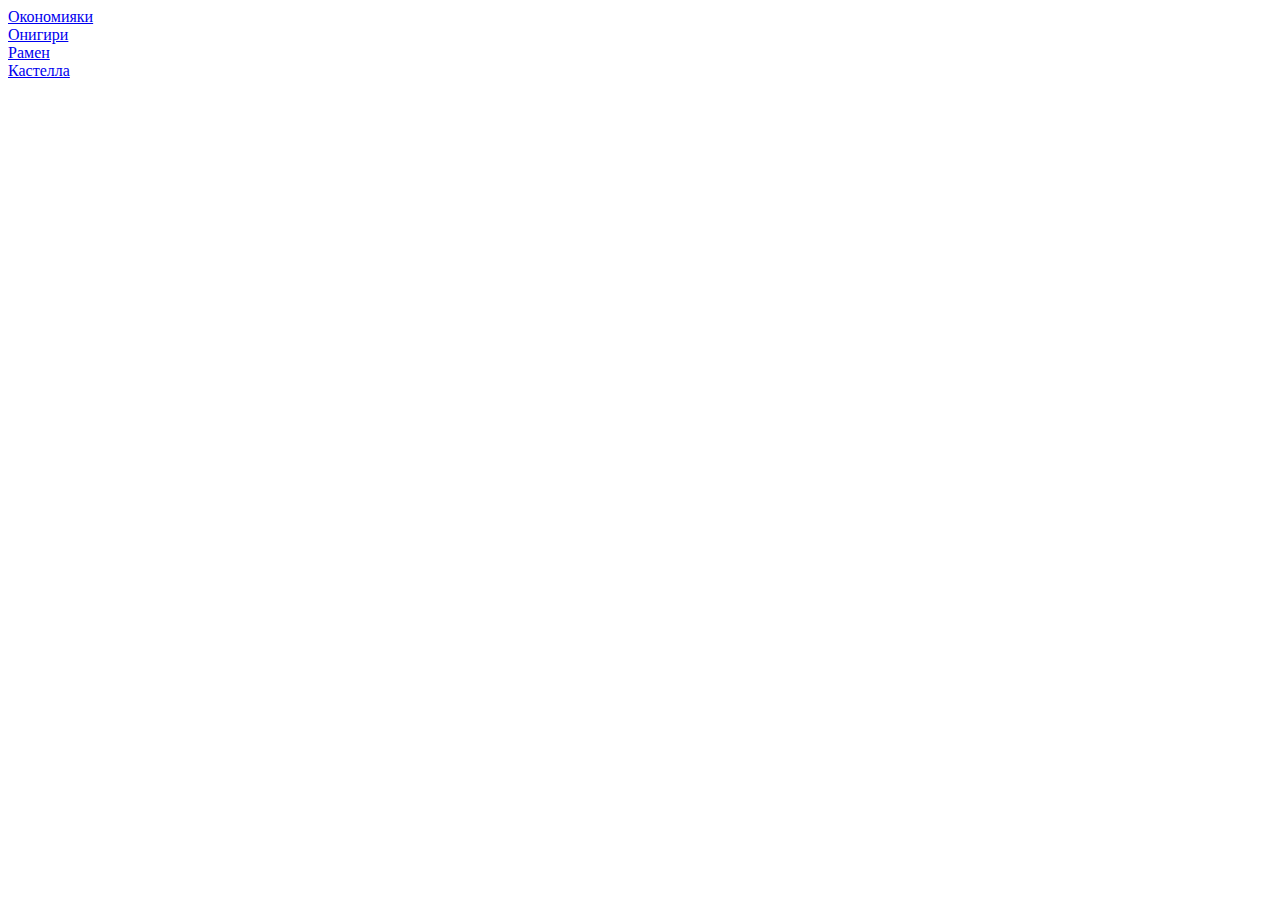
==== index.html @ 9fafaa18 "Добавил все необходимые HTML файлы, текст и картинки" ====
<!DOCTYPE html>
<html lang="en">
<head>
    <meta charset="UTF-8">
    <meta name="viewport" content="width=device-width, initial-scale=1.0">
    <title>Кулинарная книга</title>
</head>
<body>
<div>
   <a href="/Okonomiyaki.html">Окономияки</a> 
</div>
<div>
    <a href="Onigiri.html">Онигири</a>
</div>
<div>
    <a href="Ramen.html">Рамен</a>
</div>
<div>
    <a href="Castella.html">Кастелла</a>
</div>

</body>
</html>
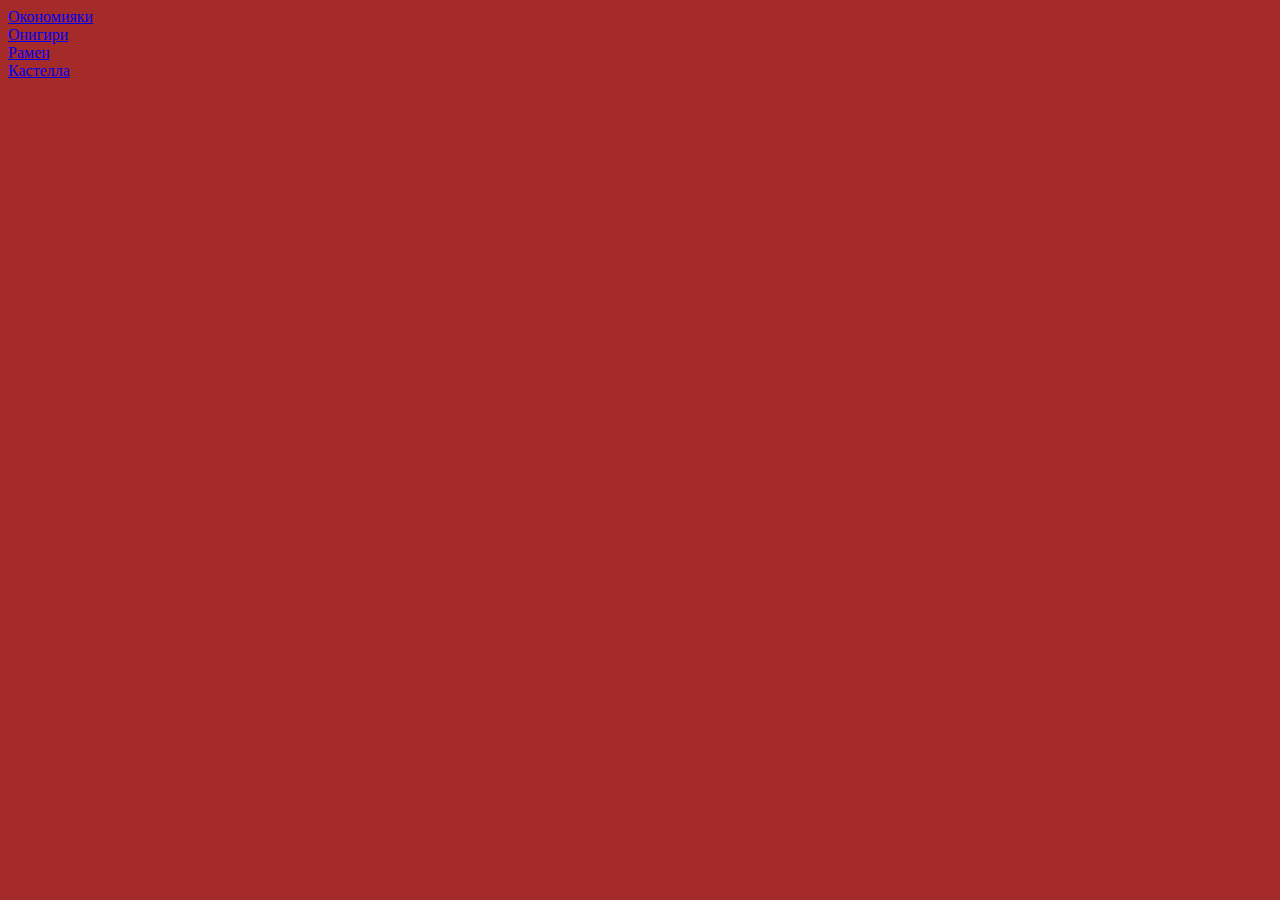
==== commit bee3204f: "Добавил css файлы и привязал их к нужному HTML файлу" ====
--- a/index.html
+++ b/index.html
@@ -4,6 +4,7 @@
     <meta charset="UTF-8">
     <meta name="viewport" content="width=device-width, initial-scale=1.0">
     <title>Кулинарная книга</title>
+    <link rel="stylesheet" href="css/index.css">
 </head>
 <body>
 <div>
--- a/css/index.css
+++ b/css/index.css
@@ -0,0 +1,3 @@
+body{
+    background-color: brown;
+}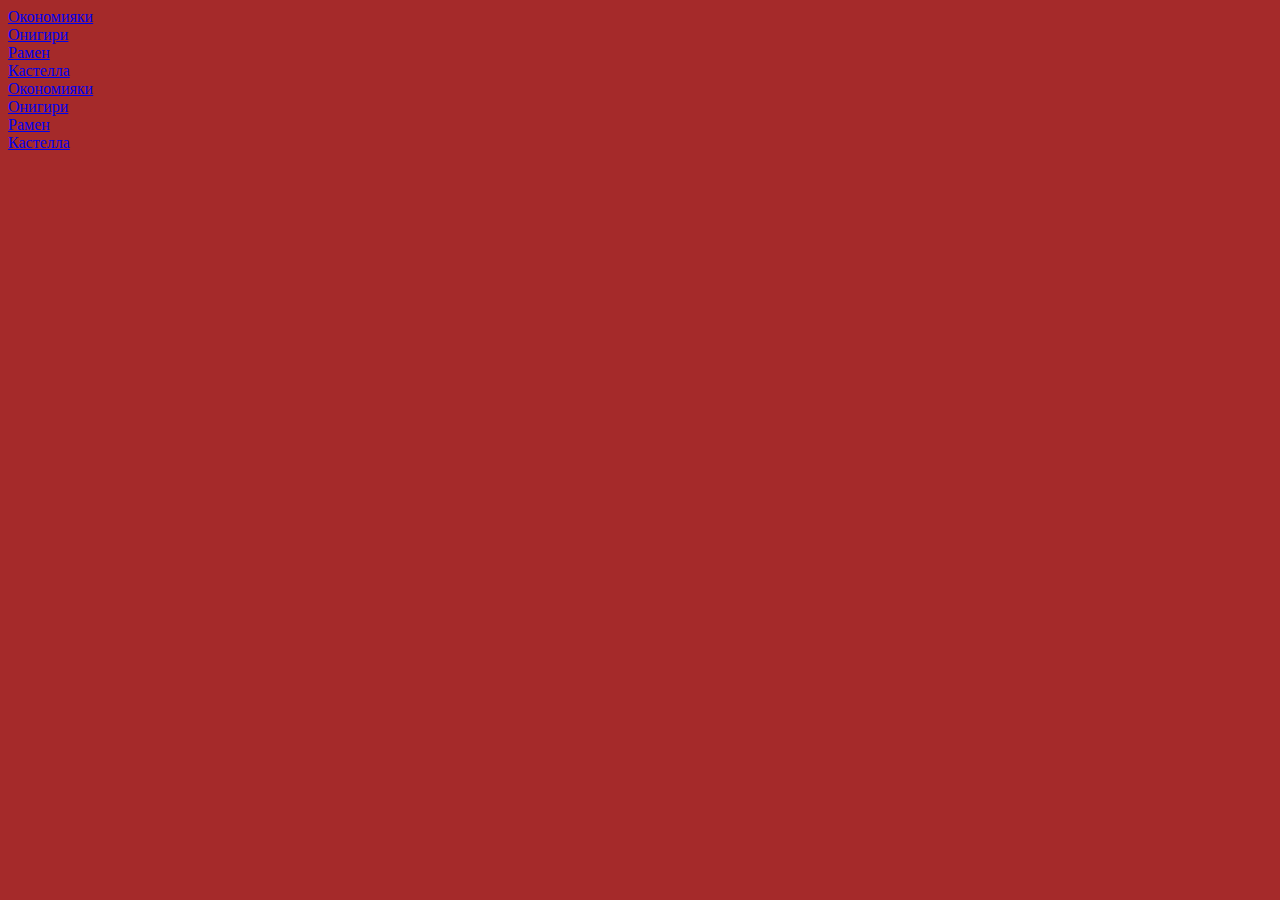
==== commit 1c338c67: "Добавил css файлы и привязал их к нужному HTML файлу" ====
--- a/index.html
+++ b/index.html
@@ -21,4 +21,27 @@
 </div>
 
 </body>
+</html>
+<!DOCTYPE html>
+<html lang="en">
+<head>
+    <meta charset="UTF-8">
+    <meta name="viewport" content="width=device-width, initial-scale=1.0">
+    <title>Кулинарная книга</title>
+</head>
+<body>
+<div>
+   <a href="/Okonomiyaki.html">Окономияки</a> 
+</div>
+<div>
+    <a href="Onigiri.html">Онигири</a>
+</div>
+<div>
+    <a href="Ramen.html">Рамен</a>
+</div>
+<div>
+    <a href="Castella.html">Кастелла</a>
+</div>
+
+</body>
 </html>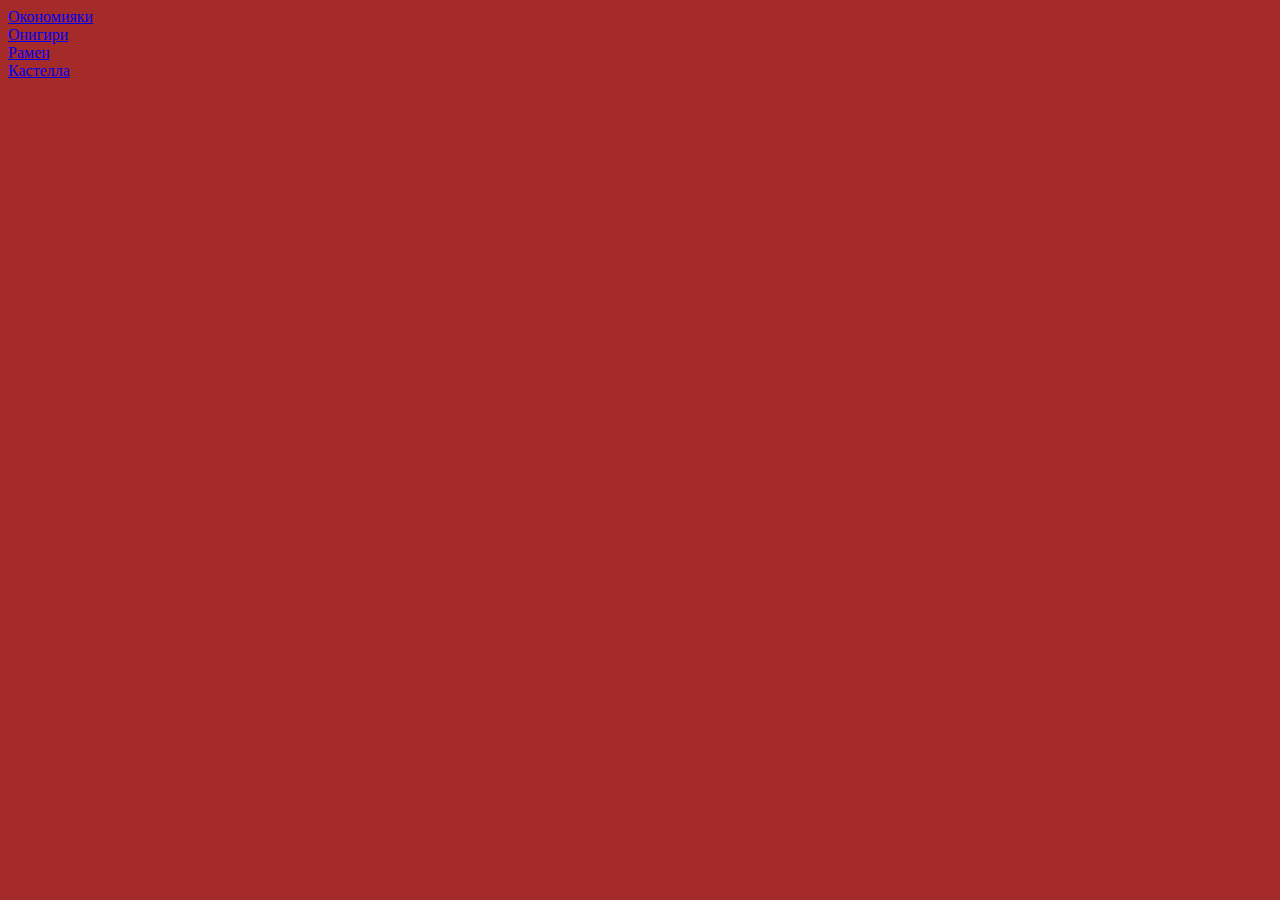
==== commit f6eb06d0: "Исправил дублирование в index.html" ====
--- a/index.html
+++ b/index.html
@@ -22,26 +22,3 @@
 
 </body>
 </html>
-<!DOCTYPE html>
-<html lang="en">
-<head>
-    <meta charset="UTF-8">
-    <meta name="viewport" content="width=device-width, initial-scale=1.0">
-    <title>Кулинарная книга</title>
-</head>
-<body>
-<div>
-   <a href="/Okonomiyaki.html">Окономияки</a> 
-</div>
-<div>
-    <a href="Onigiri.html">Онигири</a>
-</div>
-<div>
-    <a href="Ramen.html">Рамен</a>
-</div>
-<div>
-    <a href="Castella.html">Кастелла</a>
-</div>
-
-</body>
-</html>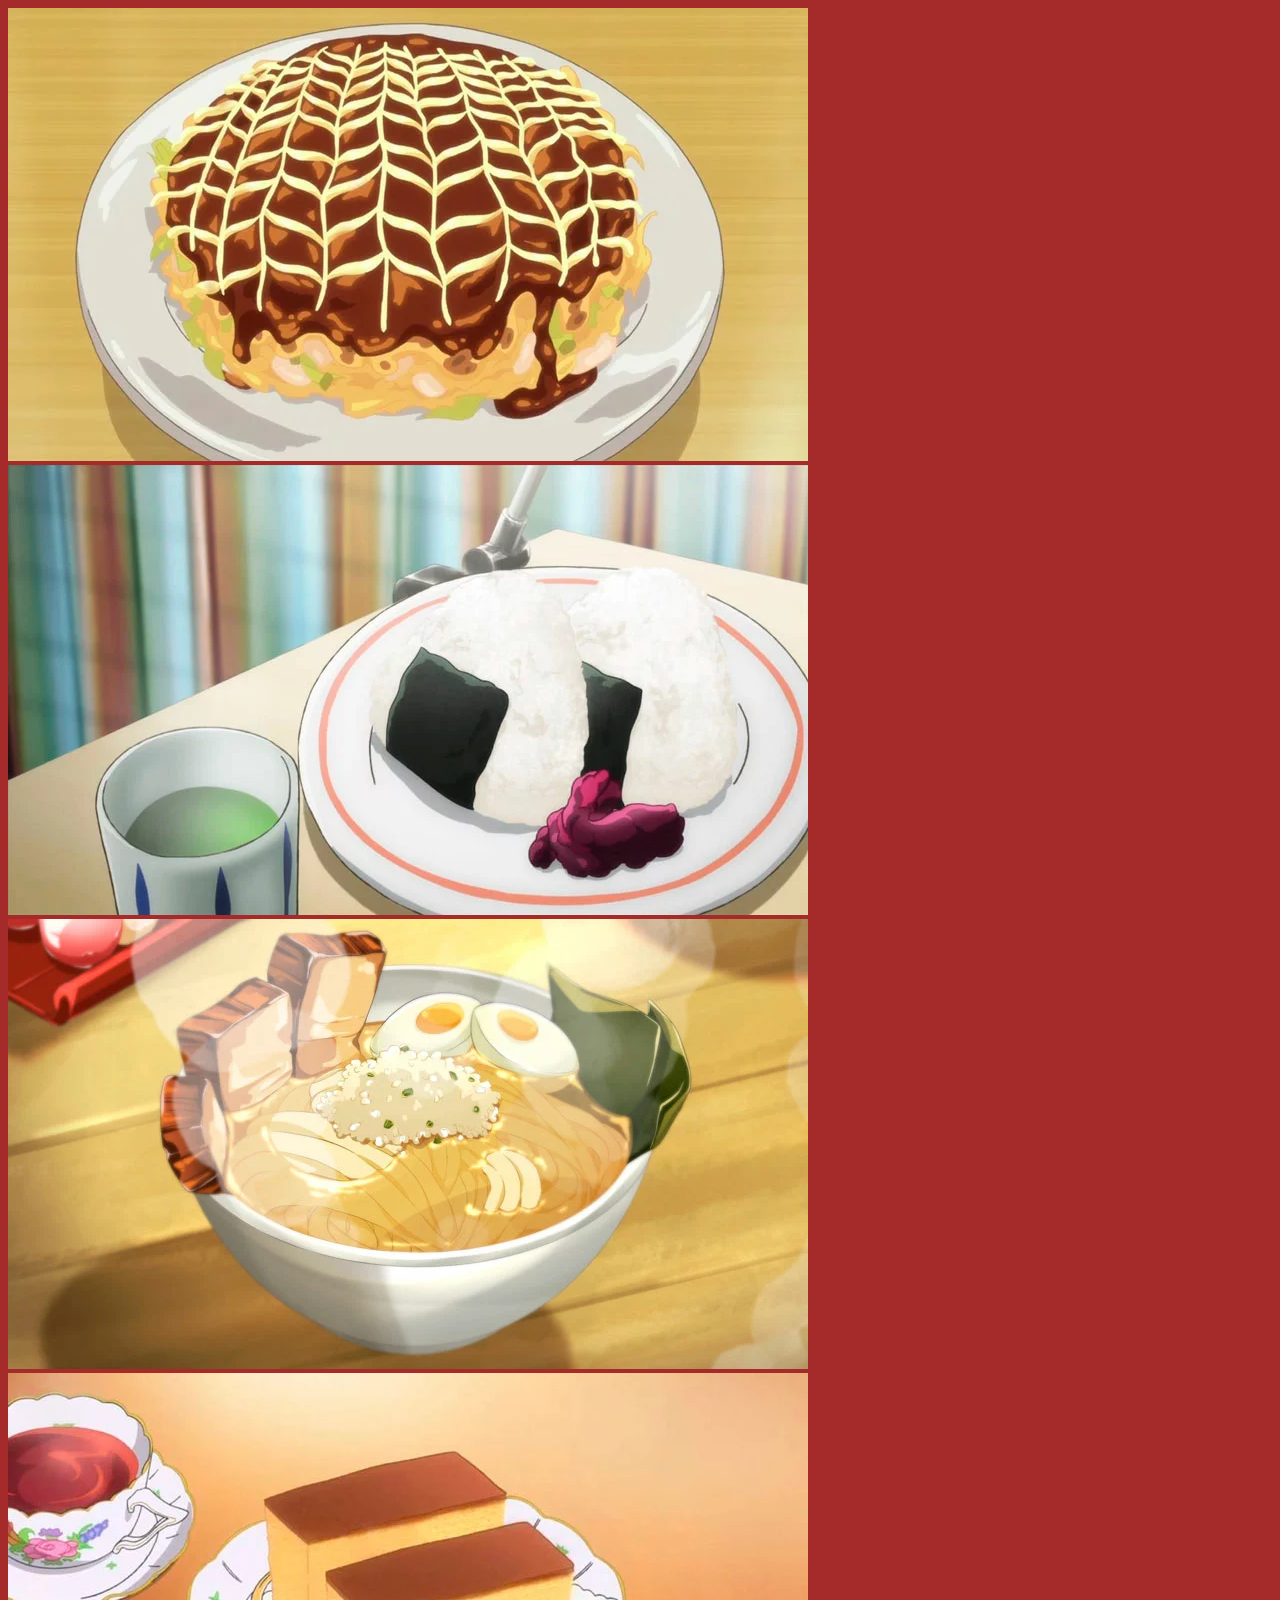
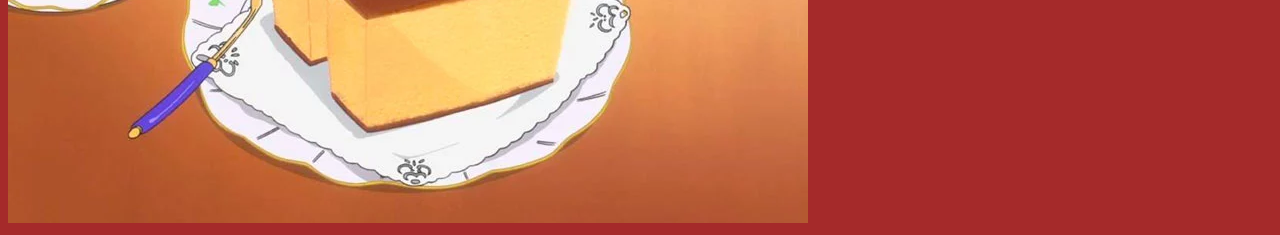
==== commit d58e00c7: "Поменял текст на картинки" ====
--- a/index.html
+++ b/index.html
@@ -8,16 +8,16 @@
 </head>
 <body>
 <div>
-   <a href="/Okonomiyaki.html">Окономияки</a> 
+   <a href="/Okonomiyaki.html"><img src="images/okonomiyaki.jpg" alt=""></a> 
 </div>
 <div>
-    <a href="Onigiri.html">Онигири</a>
+    <a href="Onigiri.html"><img src="images/onigiri.jpg" alt=""></a>
 </div>
 <div>
-    <a href="Ramen.html">Рамен</a>
+    <a href="Ramen.html"><img src="images/ramen.jpg" alt=""></a>
 </div>
 <div>
-    <a href="Castella.html">Кастелла</a>
+    <a href="Castella.html"><img src="images/kastella.jpg" alt=""></a>
 </div>
 
 </body>
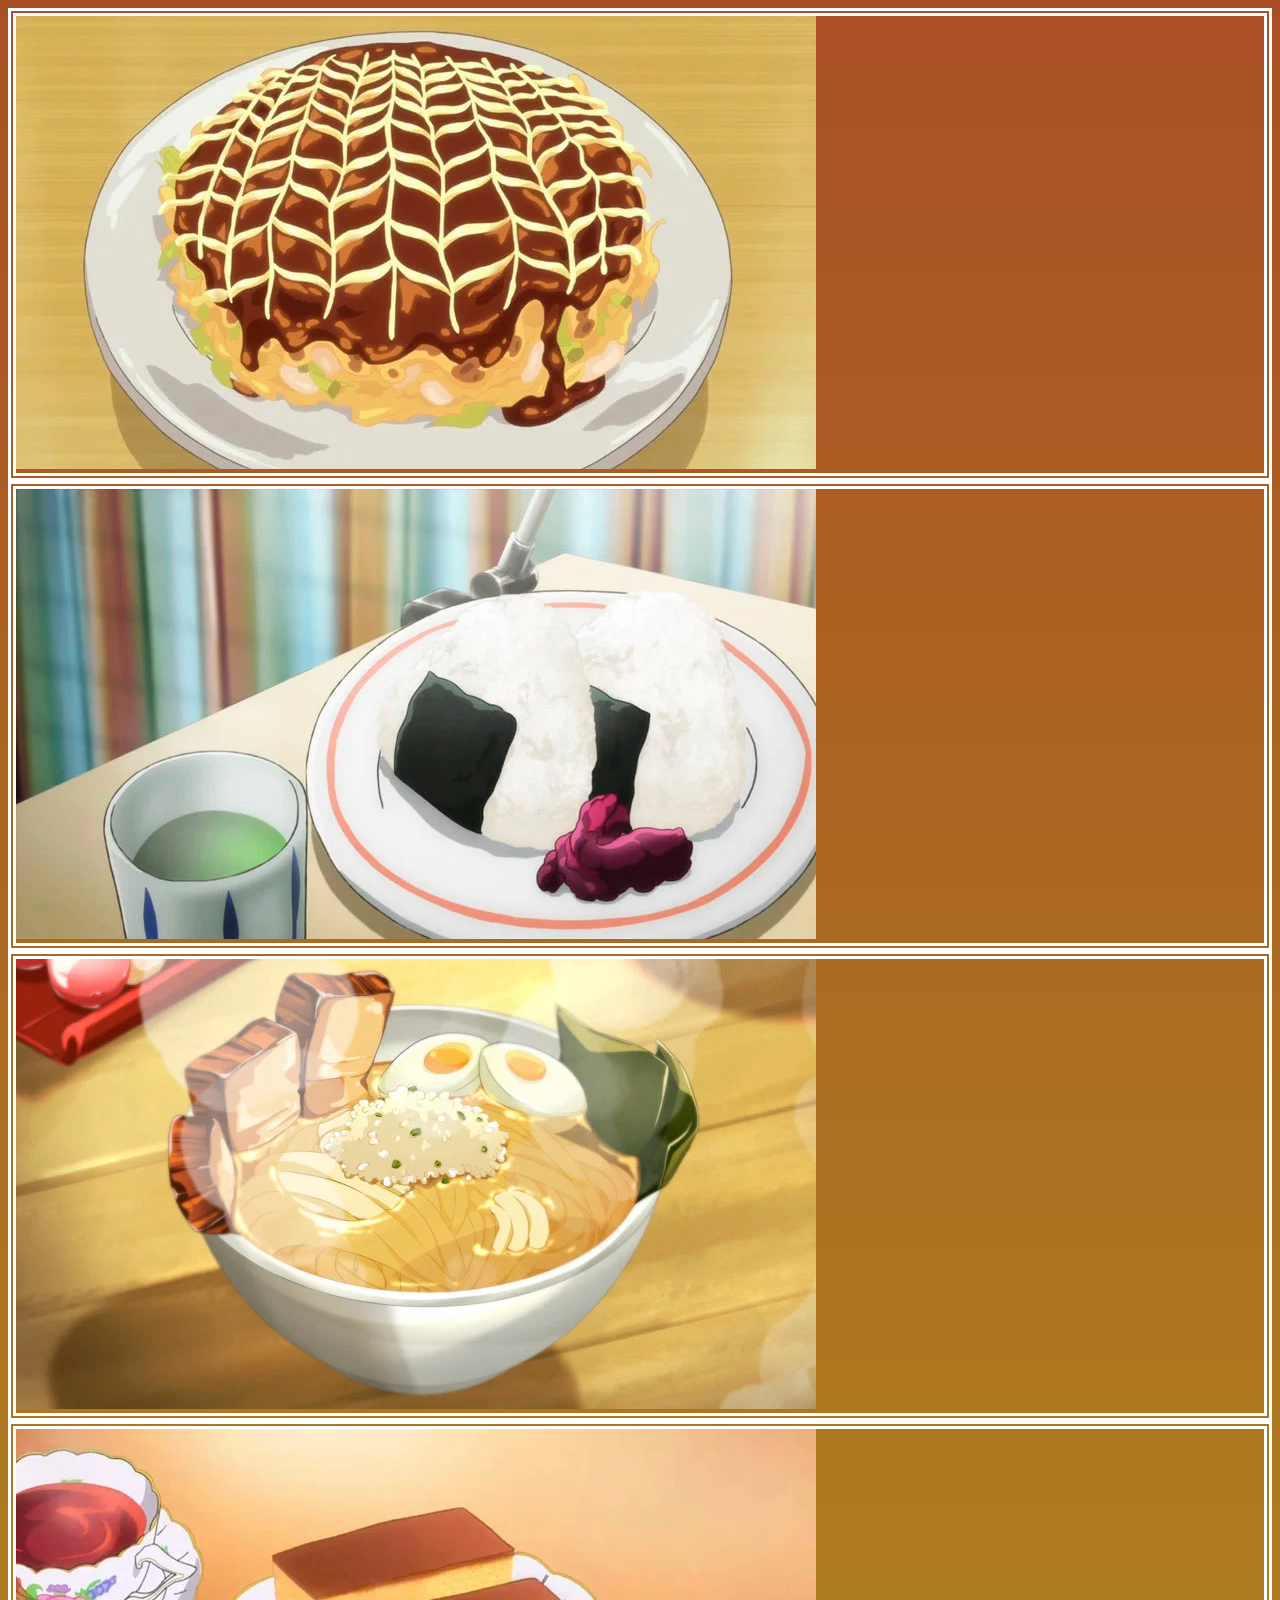
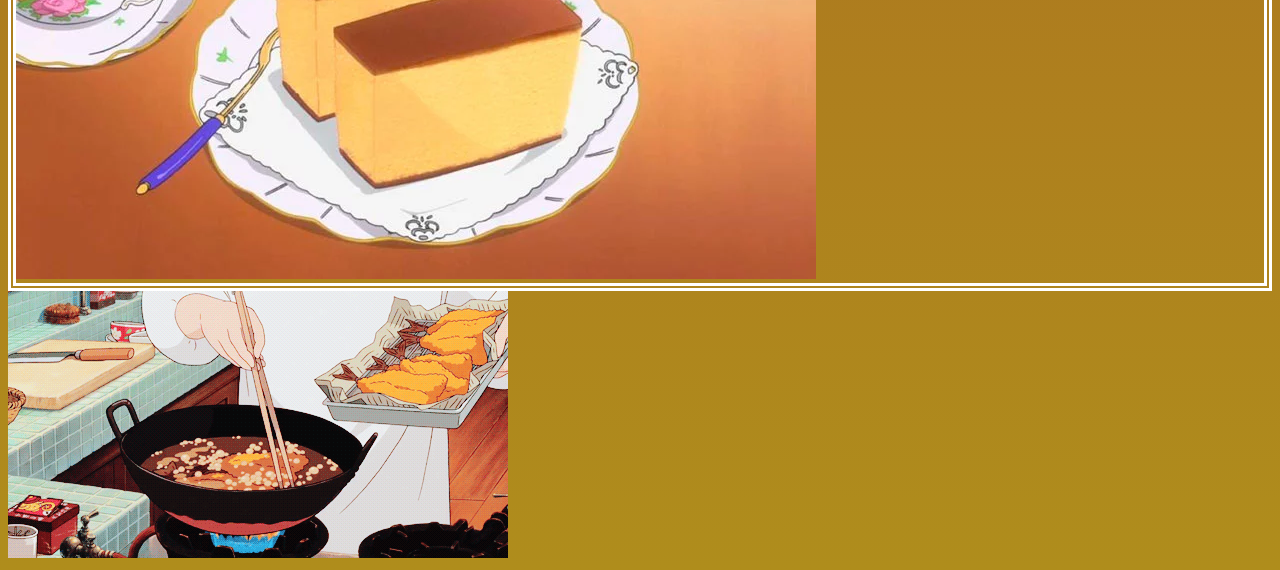
==== commit fd857f92: "Настроил градиент и добавил gif в index.html" ====
--- a/index.html
+++ b/index.html
@@ -7,17 +7,24 @@
     <link rel="stylesheet" href="css/index.css">
 </head>
 <body>
-<div>
+<div class="img">
    <a href="/Okonomiyaki.html"><img src="images/okonomiyaki.jpg" alt=""></a> 
 </div>
-<div>
+
+<div class="img">
     <a href="Onigiri.html"><img src="images/onigiri.jpg" alt=""></a>
 </div>
-<div>
+
+<div class="img">
     <a href="Ramen.html"><img src="images/ramen.jpg" alt=""></a>
 </div>
-<div>
+
+<div class="img">
     <a href="Castella.html"><img src="images/kastella.jpg" alt=""></a>
+</div>
+
+<div class="gif">
+    <img src="images/gif.gif" alt="">
 </div>
 
 </body>
--- a/css/index.css
+++ b/css/index.css
@@ -1,3 +1,7 @@
 body{
-    background-color: brown;
+    background: linear-gradient(rgb(170, 79, 37),rgb(175, 141, 28));
+}
+
+.img{
+    border: double white 8px;
 }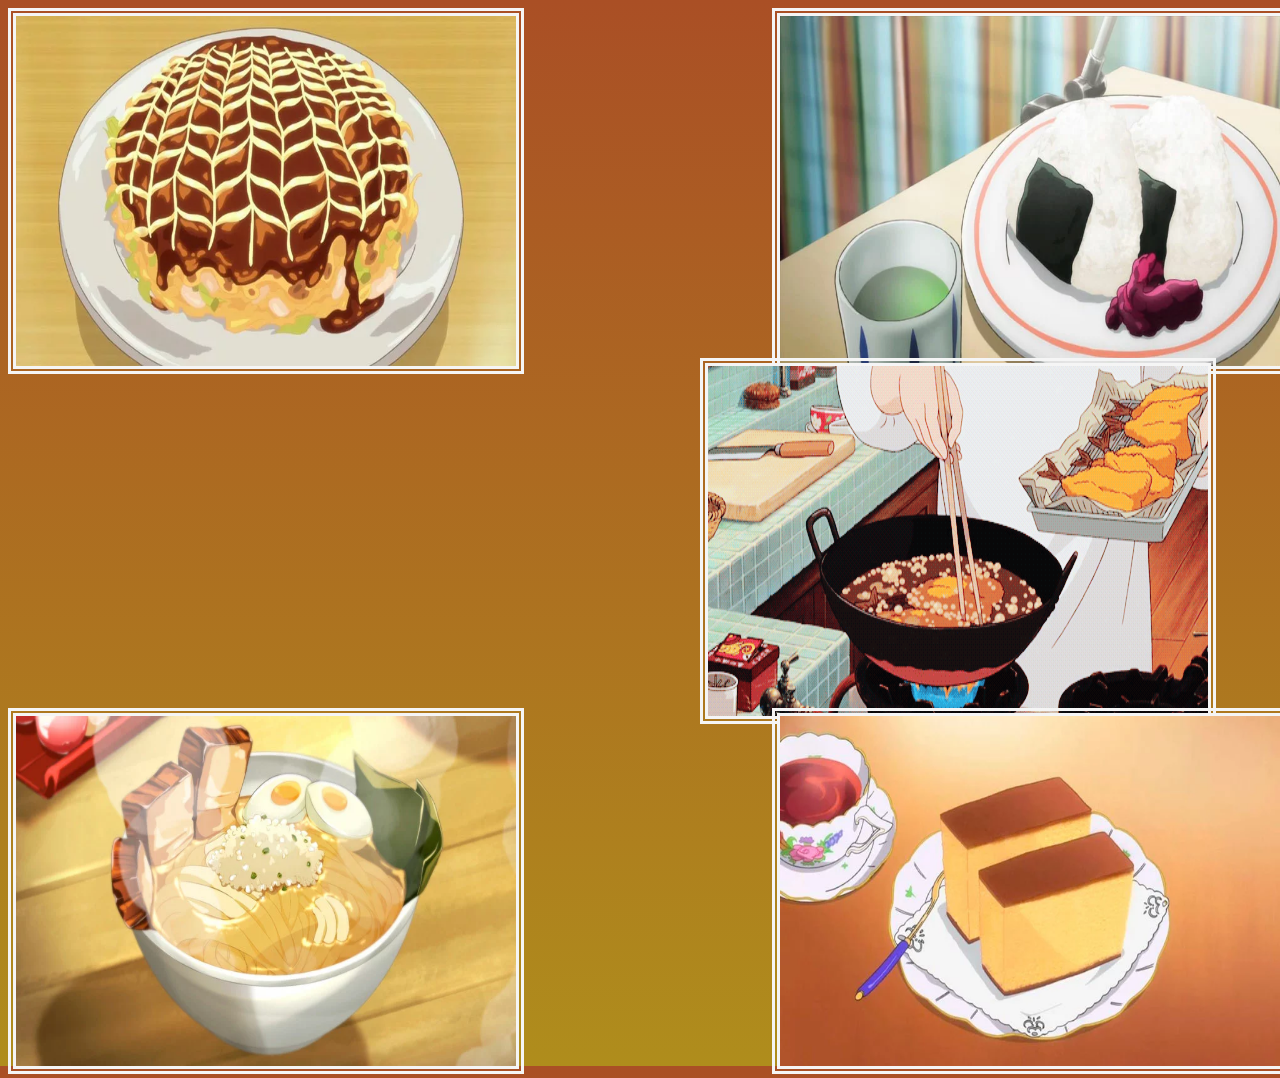
==== commit c0ffea7e: "Внес основные изменения в index.css, немного поправил структуру index.html" ====
--- a/index.html
+++ b/index.html
@@ -7,25 +7,40 @@
     <link rel="stylesheet" href="css/index.css">
 </head>
 <body>
-<div class="img">
-   <a href="/Okonomiyaki.html"><img src="images/okonomiyaki.jpg" alt=""></a> 
+<div class="container">
+    <div class="flexContainer1">
+        <div class="img">
+            <a href="/Okonomiyaki.html"><img src="images/okonomiyaki.jpg" alt=""></a> 
+        </div>
+
+        <div class="space"></div>
+
+        <div class="img">
+            <a href="Onigiri.html"><img src="images/onigiri.jpg" alt=""></a>
+        </div>
+    </div>
+
+    <div class="flexContainer2">
+        
+        <div class="gif">
+                <img src="images/gif.gif" alt="">
+        </div>
+        
+    </div>
+
+    <div class="flexContainer3">
+        <div class="img">
+            <a href="Ramen.html"><img src="images/ramen.jpg" alt=""></a>
+        </div>
+
+        <div></div>
+
+        <div class="img">
+            <a href="Castella.html"><img src="images/kastella.jpg" alt=""></a>
+        </div>
+    </div>
+
 </div>
-
-<div class="img">
-    <a href="Onigiri.html"><img src="images/onigiri.jpg" alt=""></a>
-</div>
-
-<div class="img">
-    <a href="Ramen.html"><img src="images/ramen.jpg" alt=""></a>
-</div>
-
-<div class="img">
-    <a href="Castella.html"><img src="images/kastella.jpg" alt=""></a>
-</div>
-
-<div class="gif">
-    <img src="images/gif.gif" alt="">
-</div>
-
 </body>
 </html>
+
--- a/css/index.css
+++ b/css/index.css
@@ -2,6 +2,45 @@
     background: linear-gradient(rgb(170, 79, 37),rgb(175, 141, 28));
 }
 
-.img{
-    border: double white 8px;
+img{
+    height: 350px;
+    width: 500px;
+    border: double 8px whitesmoke;
+}
+
+.flexContainer1{
+    display: flex;
+}
+
+.flexContainer1 div{
+    height: 350px;
+    width: 500px;
+    margin-left: auto;
+    margin-right: auto;
+}
+
+.flexContainer2{
+    display: flex;
+}
+
+.flexContainer2 div{
+    width: 350px;
+    margin-left: 692px;
+}
+
+.gif{
+    align-self: center;
+    height: 350px;
+    width: 500px;
+}
+
+.flexContainer3{
+    display: flex;
+}
+
+.flexContainer3 div{
+    height: 350px;
+    width: 500px;
+    margin-left: auto;
+    margin-right: auto;
 }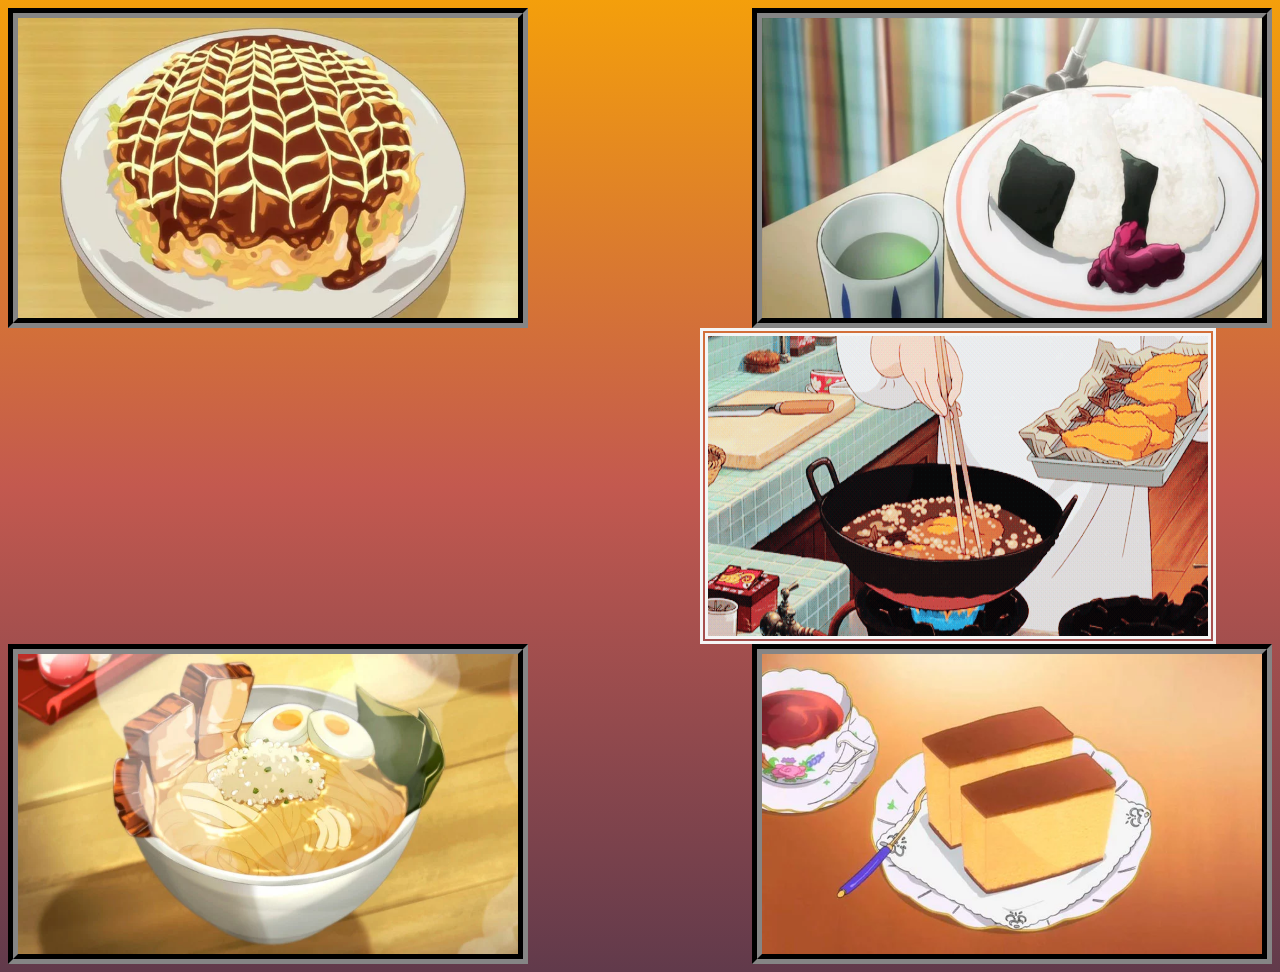
==== commit e6f1c1c7: "Первая версия кухонной книги завершена" ====
--- a/index.html
+++ b/index.html
@@ -9,38 +9,35 @@
 <body>
 <div class="container">
     <div class="flexContainer1">
-        <div class="img">
+        <div class="img" id="okonomiyaki">
             <a href="/Okonomiyaki.html"><img src="images/okonomiyaki.jpg" alt=""></a> 
         </div>
 
         <div class="space"></div>
 
-        <div class="img">
+        <div class="img" id="onigiri">
             <a href="Onigiri.html"><img src="images/onigiri.jpg" alt=""></a>
         </div>
     </div>
 
     <div class="flexContainer2">
-        
-        <div class="gif">
+        <div class="gif" id="gif">
                 <img src="images/gif.gif" alt="">
         </div>
-        
     </div>
 
     <div class="flexContainer3">
-        <div class="img">
+        <div class="img" id="ramen">
             <a href="Ramen.html"><img src="images/ramen.jpg" alt=""></a>
         </div>
 
-        <div></div>
-
-        <div class="img">
+        <div class="space"></div>
+        <div class="img" id="castella">
             <a href="Castella.html"><img src="images/kastella.jpg" alt=""></a>
         </div>
     </div>
+</div>
 
-</div>
 </body>
 </html>
 
--- a/css/index.css
+++ b/css/index.css
@@ -1,11 +1,26 @@
 body{
-    background: linear-gradient(rgb(170, 79, 37),rgb(175, 141, 28));
+    background: linear-gradient(#f49f0b, #c3594f, #613a4b);
 }
 
 img{
-    height: 350px;
+    height: 300px;
     width: 500px;
-    border: double 8px whitesmoke;
+}
+
+#okonomiyaki{
+    border: 10px groove rgb(49, 49, 49);
+}
+
+#ramen{
+    border: 10px groove rgb(49, 49, 49);
+}
+
+#castella{
+    border: 10px groove rgb(49, 49, 49);
+}
+
+#onigiri{
+    border: 10px groove rgb(49, 49, 49);
 }
 
 .flexContainer1{
@@ -13,7 +28,7 @@
 }
 
 .flexContainer1 div{
-    height: 350px;
+    height: 300px;
     width: 500px;
     margin-left: auto;
     margin-right: auto;
@@ -24,8 +39,11 @@
 }
 
 .flexContainer2 div{
-    width: 350px;
+    width: 500px;
+    height: 300px;
     margin-left: 692px;
+    border: double 8px whitesmoke;
+
 }
 
 .gif{
@@ -39,8 +57,8 @@
 }
 
 .flexContainer3 div{
-    height: 350px;
+    height: 300px;
     width: 500px;
     margin-left: auto;
     margin-right: auto;
-}+}
